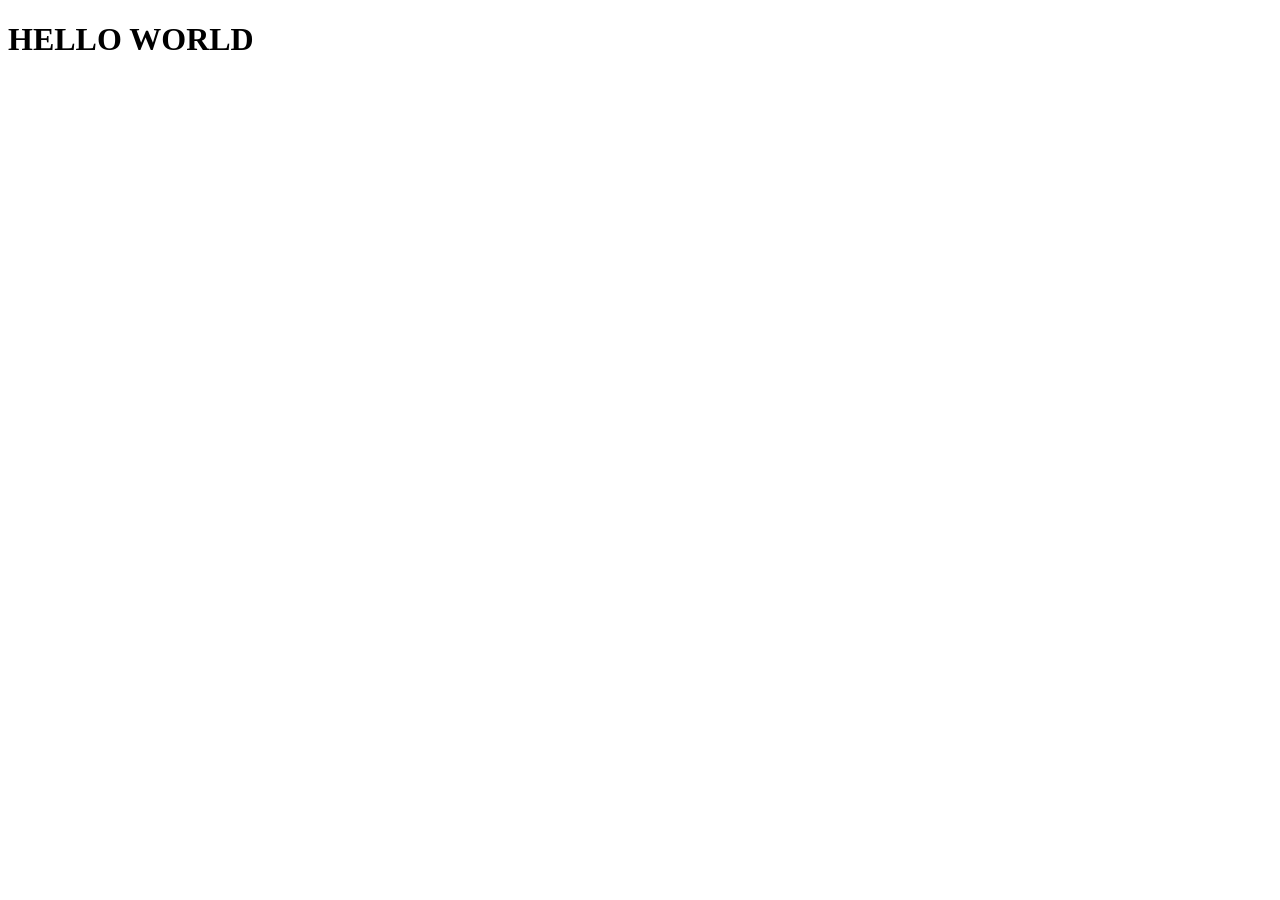
==== index.html @ 08cdd084 "Ajout de index.html" ====
<!DOCTYPE html>
<html lang="en">
<head>
    <meta charset="UTF-8">
    <meta http-equiv="X-UA-Compatible" content="IE=edge">
    <meta name="viewport" content="width=device-width, initial-scale=1.0">
    <title>Projet web-1</title>
</head>
<body>
    <h1>HELLO WORLD</h1>
</body>
</html>
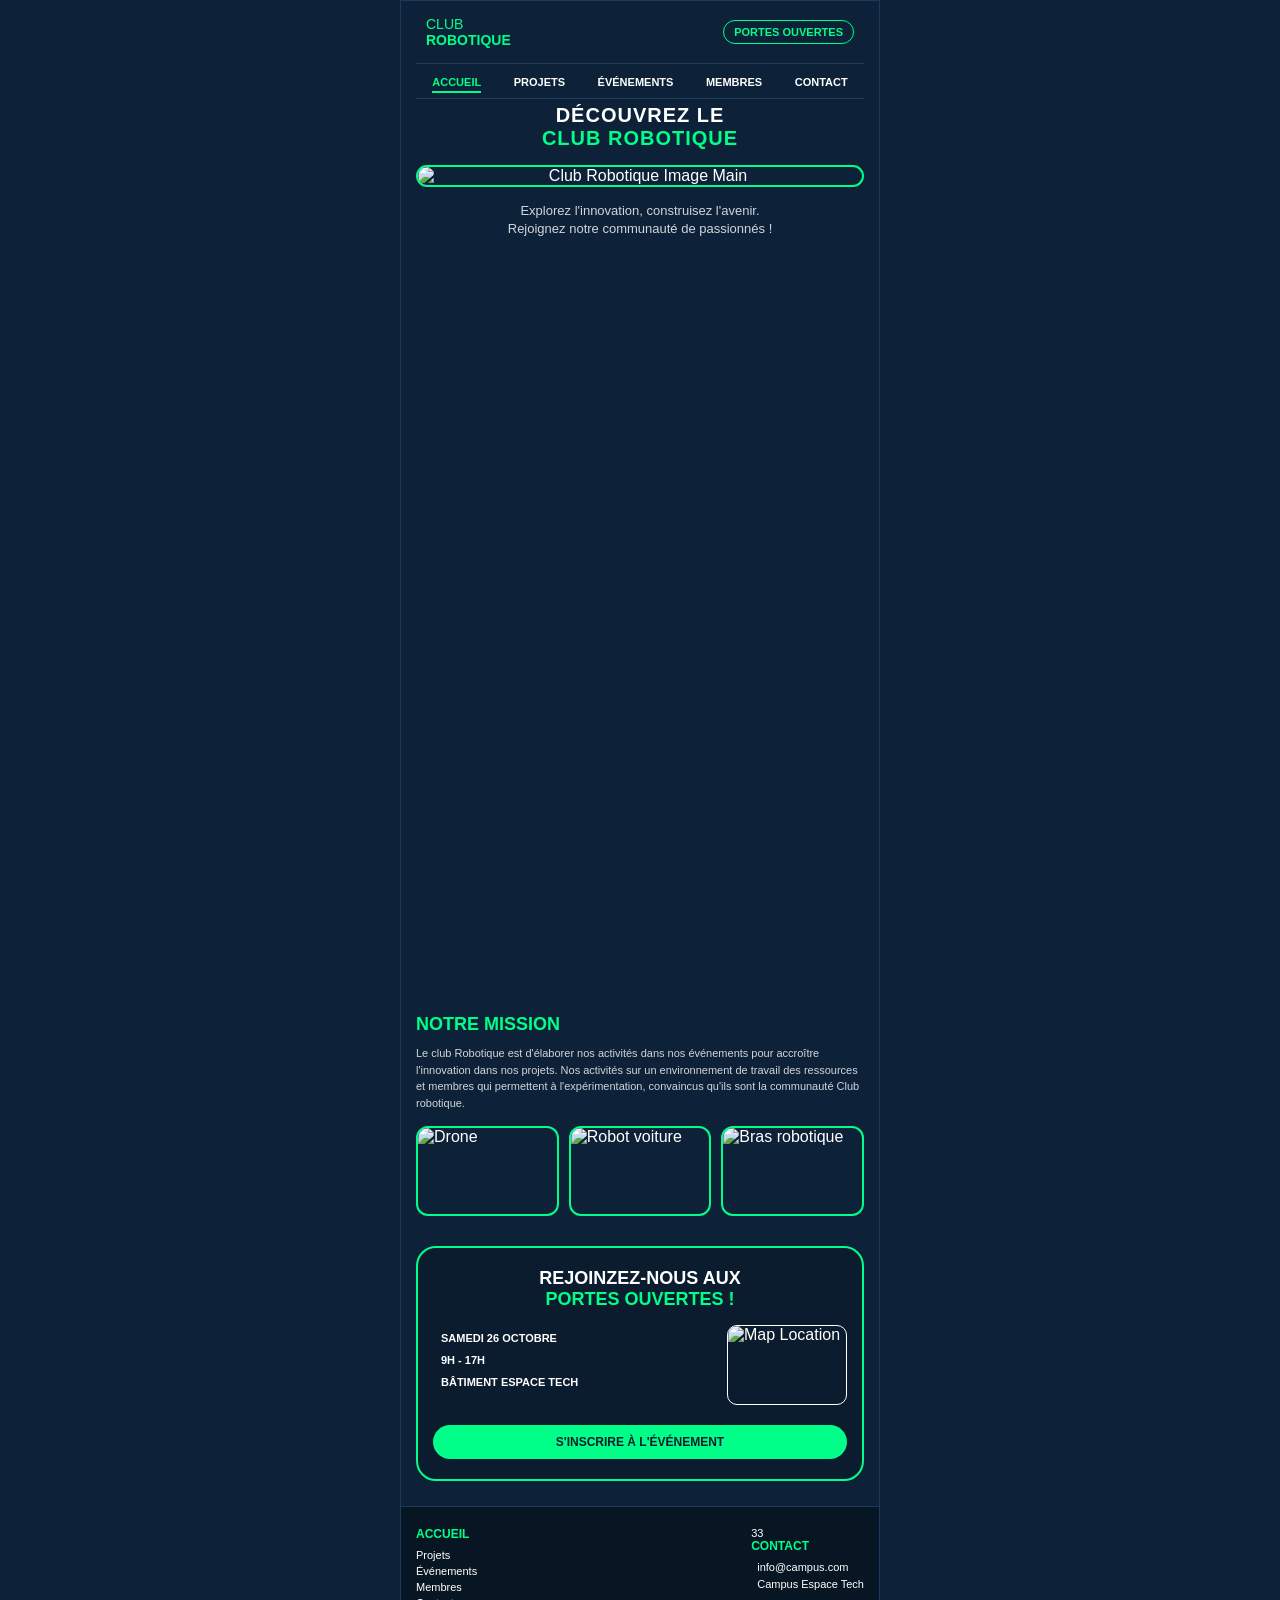
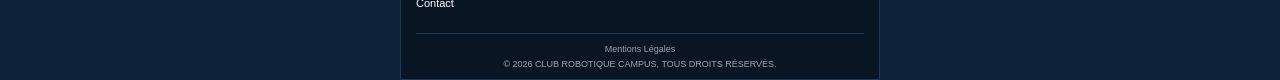
==== commit f5468d20: "mis a jour" ====
--- a/index.html
+++ b/index.html
@@ -1,12 +1,120 @@
 <!DOCTYPE html>
-<html lang="en">
+<html lang="fr">
 <head>
     <meta charset="UTF-8">
-    <meta http-equiv="X-UA-Compatible" content="IE=edge">
     <meta name="viewport" content="width=device-width, initial-scale=1.0">
-    <title>Projet web-1</title>
+    <title>Club Robotique</title>
+    <link rel="stylesheet" href="style.css">
+    <!-- Icones FontAwesome pour les icones -->
+    <link rel="stylesheet" href="style.css">
 </head>
 <body>
-    <h1>HELLO WORLD</h1>
+
+    <!-- Header / Navbar -->
+    <header>
+        <div class="top-bar">
+            <div class="logo">
+                <i class="fa-solid fa-gear"></i>
+                <span>CLUB<br><strong>ROBOTIQUE</strong></span>
+            </div>
+            <div class="top-actions">
+                <a href="#" class="btn-outline">PORTES OUVERTES</a>
+                <div class="menu-icon"><i class="fa-solid fa-bars"></i></div>
+            </div>
+        </div>
+        <nav class="navbar">
+            <ul>
+                <li><a href="#" class="active">ACCUEIL</a></li>
+                <li><a href="#">PROJETS</a></li>
+                <li><a href="#">ÉVÉNEMENTS</a></li>
+                <li><a href="#">MEMBRES</a></li>
+                <li><a href="#">CONTACT</a></li>
+            </ul>
+        </nav>
+    </header>
+
+    <!-- Hero Section -->
+    <section class="hero">
+        <h1>DÉCOUVREZ LE<br><span class="green-text">CLUB ROBOTIQUE</span></h1>
+        <div class="main-img-container">
+            <img src="https://images.unsplash.com/photo-1581092160607-ee22621dd758?auto=format&fit=crop&w=600&q=80" alt="Club Robotique Image Main">
+        </div>
+        <p class="hero-desc">
+            Explorez l'innovation, construisez l'avenir.<br>
+            Rejoignez notre communauté de passionnés !
+        </p>
+    </section>
+
+    <!-- Mission Section -->
+    <section class="mission">
+        <h2>NOTRE MISSION</h2>
+        <p>
+            Le club Robotique est d'élaborer nos activités dans nos événements pour 
+            accroître l'innovation dans nos projets. Nos activités sur un environnement de travail des 
+            ressources et membres qui permettent à l'expérimentation, 
+            convaincus qu'ils sont la communauté Club robotique.
+        </p>
+        <div class="cards-grid">
+            <div class="card">
+                <img src="https://images.unsplash.com/photo-1527977966376-1c8408f9f108?auto=format&fit=crop&w=300&q=80" alt="Drone">
+            </div>
+            <div class="card">
+                <img src="https://images.unsplash.com/photo-1485827404703-89b55fcc595e?auto=format&fit=crop&w=300&q=80" alt="Robot voiture">
+            </div>
+            <div class="card">
+                <img src="https://images.unsplash.com/photo-1618005182384-a83a8bd57fbe?auto=format&fit=crop&w=300&q=80" alt="Bras robotique">
+            </div>
+        </div>
+    </section>
+
+    <!-- Event Card Section -->
+    <section class="event-section">
+        <div class="event-box">
+            <h2>REJOINZEZ-NOUS AUX<br><span class="green-text">PORTES OUVERTES !</span></h2>
+            <div class="event-details">
+                <div class="info-list">
+                    <p><i class="fa-regular fa-calendar-days"></i> <strong>SAMEDI 26 OCTOBRE</strong></p>
+                    <p><i class="fa-regular fa-clock"></i> <strong>9H - 17H</strong></p>
+                    <p><i class="fa-solid fa-location-dot"></i> <strong>BÂTIMENT ESPACE TECH</strong></p>
+                </div>
+                <div class="map-container">
+                    <img src="https://via.placeholder.com/150x100/e0e0e0/000000?text=Map+Location" alt="Map Location">
+                </div>
+            </div>
+            <a href="#" class="btn-green">S'INSCRIRE À L'ÉVÉNEMENT</a>
+        </div>
+    </section>
+
+    <!-- Footer -->
+    <footer>
+        <div class="footer-columns">
+            <div class="footer-col">
+                <h3>ACCUEIL</h3>
+                <ul>
+                    <li><a href="#">Projets</a></li>
+                    <li><a href="#">Événements</a></li>
+                    <li><a href="#">Membres</a></li>
+                    <li><a href="#">Contact</a></li>
+                </ul>
+            </div>
+            <div class="footer-col social-col">
+                <div class="social-icons">
+                    <a href="#"><i class="fa-brands fa-facebook"></i></a>
+                    <a href="#"><i class="fa-brands fa-instagram"></i></a>
+                    <a href="#"><i class="fa-brands fa-linkedin"></i></a>
+                </div>
+            </div>
+            <div class="footer-col contact-col">
+                33<h3>CONTACT</h3>
+                <p><i class="fa-regular fa-envelope"></i> info@campus.com</p>
+                <p><i class="fa-solid fa-location-dot"></i> Campus Espace Tech</p>
+            </div>
+        </div>
+        <div class="footer-bottom">
+            <a href="#">Mentions Légales</a>
+            <p>© 2026 CLUB ROBOTIQUE CAMPUS, TOUS DROITS RÉSERVÉS.</p>
+        </div>
+    </footer>
+
 </body>
 </html>
--- a/style.css
+++ b/style.css
@@ -0,0 +1,352 @@
+/* Reset CSS */
+* {
+    margin: 0;
+    padding: 0;
+    box-sizing: border-box;
+    font-family: 'Segoe UI', Tahoma, Geneva, Verdana, sans-serif;
+}
+
+body {
+    background-color: #0d2238;
+    color: #ffffff;
+    max-width: 480px; /* Layout khas bel mobile kima taswira */
+    margin: 0 auto;
+    border: 1px solid #1a3a5c;
+}
+
+/* Couleurs principales */
+.green-text {
+    color: #00ff88;
+}
+
+/* Header */
+header {
+    padding: 15px 15px 5px 15px;
+    background-color: #0d2238;
+}
+
+.top-bar {
+    display: flex;
+    justify-content: space-between;
+    align-items: center;
+}
+
+.logo {
+    display: flex;
+    align-items: center;
+    gap: 10px;
+    font-size: 14px;
+    color: #00ff88;
+}
+
+.logo i {
+    font-size: 28px;
+}
+
+.top-actions {
+    display: flex;
+    align-items: center;
+    gap: 10px;
+}
+
+.btn-outline {
+    border: 1.5px solid #00ff88;
+    color: #00ff88;
+    padding: 5px 10px;
+    border-radius: 15px;
+    text-decoration: none;
+    font-size: 11px;
+    font-weight: bold;
+}
+
+.menu-icon {
+    font-size: 22px;
+    color: #ffffff;
+}
+
+/* Navbar */
+.navbar {
+    margin-top: 15px;
+    border-top: 1px solid #1c3e60;
+    border-bottom: 1px solid #1c3e60;
+    padding: 8px 0;
+}
+
+.navbar ul {
+    display: flex;
+    justify-content: space-around;
+    list-style: none;
+}
+
+.navbar a {
+    color: #ffffff;
+    text-decoration: none;
+    font-size: 11px;
+    font-weight: 600;
+}
+
+.navbar a.active {
+    color: #00ff88;
+    border-bottom: 2px solid #00ff88;
+    padding-bottom: 3px;
+}
+
+/* Hero Section */
+.hero {
+    text-align: center;
+    padding: 20px 15px;
+}
+
+.hero h1 {
+    font-size: 20px;
+    letter-spacing: 1px;
+    margin-bottom: 15px;
+}
+
+.main-img-container {
+    border: 2px solid #00ff88;
+    border-radius: 15px;
+    overflow: hidden;
+    margin-bottom: 15px;
+}
+
+.main-img-container img {
+    width: 100%;
+    display: block;
+}
+
+.hero-desc {
+    font-size: 13px;
+    color: #d1d5db;
+    line-height: 1.4;
+}
+
+/* Mission Section */
+.mission {
+    padding: 10px 15px 20px 15px;
+}
+
+.mission h2 {
+    color: #00ff88;
+    font-size: 18px;
+    margin-bottom: 10px;
+}
+
+.mission p {
+    font-size: 11px;
+    color: #d1d5db;
+    line-height: 1.5;
+    margin-bottom: 15px;
+}
+
+.cards-grid {
+    display: flex;
+    gap: 10px;
+    justify-content: space-between;
+}
+
+.card {
+    flex: 1;
+    border: 2px solid #00ff88;
+    border-radius: 12px;
+    overflow: hidden;
+    height: 90px;
+}
+
+.card img {
+    width: 100%;
+    height: 100%;
+    object-fit: cover;
+}
+
+/* Event Section */
+.event-section {
+    padding: 10px 15px 25px 15px;
+}
+
+.event-box {
+    border: 2px solid #00ff88;
+    border-radius: 20px;
+    padding: 20px 15px;
+    text-align: center;
+    background-color: #0a1c2e;
+}
+
+.event-box h2 {
+    font-size: 18px;
+    margin-bottom: 15px;
+}
+
+.event-details {
+    display: flex;
+    justify-content: space-between;
+    align-items: center;
+    text-align: left;
+    margin-bottom: 20px;
+}
+
+.info-list p {
+    font-size: 11px;
+    margin-bottom: 10px;
+    display: flex;
+    align-items: center;
+    gap: 8px;
+}
+
+.info-list i {
+    color: #00ff88;
+    font-size: 14px;
+}
+
+.map-container {
+    width: 120px;
+    height: 80px;
+    border-radius: 10px;
+    overflow: hidden;
+    border: 1px solid #ffffff;
+}
+
+.map-container img {
+    width: 100%;
+    height: 100%;
+    object-fit: cover;
+}
+
+.btn-green {
+    display: inline-block;
+    background-color: #00ff88;
+    color: #0a1c2e;
+    font-weight: bold;
+    padding: 10px 20px;
+    border-radius: 20px;
+    text-decoration: none;
+    font-size: 12px;
+    width: 100%;
+}
+
+/* Footer */
+footer {
+    background-color: #081624;
+    padding: 20px 15px 10px 15px;
+    border-top: 1px solid #1a3a5c;
+}
+
+.footer-columns {
+    display: flex;
+    justify-content: space-between;
+    font-size: 11px;
+    margin-bottom: 20px;
+}
+
+.footer-col h3 {
+    color: #00ff88;
+    font-size: 12px;
+    margin-bottom: 8px;
+}
+
+.footer-col ul {
+    list-style: none;
+}
+
+.footer-col ul li {
+    margin-bottom: 4px;
+}
+
+.footer-col a {
+    color: #ffffff;
+    text-decoration: none;
+}
+
+.social-icons {
+    display: flex;
+    gap: 10px;
+    font-size: 18px;
+}
+
+.social-icons a {
+    color: #00ff88;
+}
+
+.contact-col p {
+    margin-bottom: 5px;
+    display: flex;
+    align-items: center;
+    gap: 6px;
+}
+
+.contact-col i {
+    color: #00ff88;
+}
+
+.footer-bottom {
+    text-align: center;
+    font-size: 9px;
+    color: #9ca3af;
+    border-top: 1px solid #1a3a5c;
+    padding-top: 10px;
+}
+
+.footer-bottom a {
+    color: #9ca3af;
+    text-decoration: none;
+    display: block;
+    margin-bottom: 5px;
+}
+@media (max-width: 768px) {
+    body { 
+        font-size: 14px; 
+    }
+}
+@media print {
+    .menu, .btn-nav { 
+        display: none; 
+    }
+}
+@media (min-resolution: 2dppx) {
+    .hero {
+        background-image: url('pexels-eberhardgross-534164.jpg');
+    }
+}
+@media (pointer: coarse) {
+    button {
+      padding: 15px 25px; /* Zone d'appui plus large pour les doigts */
+    }
+  }
+  @media (prefers-color-scheme: dark) {
+    body { background-color: #121212; color: #ffffff; }
+  }
+  h1 {
+    font-size: clamp(1.5rem, 4vw, 3rem);
+  }
+  .hero {
+    min-height: 100dvh;
+    padding-top: env(safe-area-inset-top);
+  }
+  .colonne {
+    float: left;
+    width: 33.33%;
+  }
+  .parent::after {
+    content: "";
+    clear: both;
+    display: table;
+  }
+  .conteneur-flex {
+    display: flex;
+    justify-content: space-between;
+    align-items: center;
+    gap: 16px;
+  }
+  
+  .element {
+    flex: 1;
+  }
+  grille-principale {
+    display: grid;
+    grid-template-columns: repeat(3, 1fr);
+    gap: 20px;
+  }
+  
+  .zone-special {
+    grid-column: span 2;
+  }
--- a/style.css
+++ b/style.css
@@ -0,0 +1,352 @@
+/* Reset CSS */
+* {
+    margin: 0;
+    padding: 0;
+    box-sizing: border-box;
+    font-family: 'Segoe UI', Tahoma, Geneva, Verdana, sans-serif;
+}
+
+body {
+    background-color: #0d2238;
+    color: #ffffff;
+    max-width: 480px; /* Layout khas bel mobile kima taswira */
+    margin: 0 auto;
+    border: 1px solid #1a3a5c;
+}
+
+/* Couleurs principales */
+.green-text {
+    color: #00ff88;
+}
+
+/* Header */
+header {
+    padding: 15px 15px 5px 15px;
+    background-color: #0d2238;
+}
+
+.top-bar {
+    display: flex;
+    justify-content: space-between;
+    align-items: center;
+}
+
+.logo {
+    display: flex;
+    align-items: center;
+    gap: 10px;
+    font-size: 14px;
+    color: #00ff88;
+}
+
+.logo i {
+    font-size: 28px;
+}
+
+.top-actions {
+    display: flex;
+    align-items: center;
+    gap: 10px;
+}
+
+.btn-outline {
+    border: 1.5px solid #00ff88;
+    color: #00ff88;
+    padding: 5px 10px;
+    border-radius: 15px;
+    text-decoration: none;
+    font-size: 11px;
+    font-weight: bold;
+}
+
+.menu-icon {
+    font-size: 22px;
+    color: #ffffff;
+}
+
+/* Navbar */
+.navbar {
+    margin-top: 15px;
+    border-top: 1px solid #1c3e60;
+    border-bottom: 1px solid #1c3e60;
+    padding: 8px 0;
+}
+
+.navbar ul {
+    display: flex;
+    justify-content: space-around;
+    list-style: none;
+}
+
+.navbar a {
+    color: #ffffff;
+    text-decoration: none;
+    font-size: 11px;
+    font-weight: 600;
+}
+
+.navbar a.active {
+    color: #00ff88;
+    border-bottom: 2px solid #00ff88;
+    padding-bottom: 3px;
+}
+
+/* Hero Section */
+.hero {
+    text-align: center;
+    padding: 20px 15px;
+}
+
+.hero h1 {
+    font-size: 20px;
+    letter-spacing: 1px;
+    margin-bottom: 15px;
+}
+
+.main-img-container {
+    border: 2px solid #00ff88;
+    border-radius: 15px;
+    overflow: hidden;
+    margin-bottom: 15px;
+}
+
+.main-img-container img {
+    width: 100%;
+    display: block;
+}
+
+.hero-desc {
+    font-size: 13px;
+    color: #d1d5db;
+    line-height: 1.4;
+}
+
+/* Mission Section */
+.mission {
+    padding: 10px 15px 20px 15px;
+}
+
+.mission h2 {
+    color: #00ff88;
+    font-size: 18px;
+    margin-bottom: 10px;
+}
+
+.mission p {
+    font-size: 11px;
+    color: #d1d5db;
+    line-height: 1.5;
+    margin-bottom: 15px;
+}
+
+.cards-grid {
+    display: flex;
+    gap: 10px;
+    justify-content: space-between;
+}
+
+.card {
+    flex: 1;
+    border: 2px solid #00ff88;
+    border-radius: 12px;
+    overflow: hidden;
+    height: 90px;
+}
+
+.card img {
+    width: 100%;
+    height: 100%;
+    object-fit: cover;
+}
+
+/* Event Section */
+.event-section {
+    padding: 10px 15px 25px 15px;
+}
+
+.event-box {
+    border: 2px solid #00ff88;
+    border-radius: 20px;
+    padding: 20px 15px;
+    text-align: center;
+    background-color: #0a1c2e;
+}
+
+.event-box h2 {
+    font-size: 18px;
+    margin-bottom: 15px;
+}
+
+.event-details {
+    display: flex;
+    justify-content: space-between;
+    align-items: center;
+    text-align: left;
+    margin-bottom: 20px;
+}
+
+.info-list p {
+    font-size: 11px;
+    margin-bottom: 10px;
+    display: flex;
+    align-items: center;
+    gap: 8px;
+}
+
+.info-list i {
+    color: #00ff88;
+    font-size: 14px;
+}
+
+.map-container {
+    width: 120px;
+    height: 80px;
+    border-radius: 10px;
+    overflow: hidden;
+    border: 1px solid #ffffff;
+}
+
+.map-container img {
+    width: 100%;
+    height: 100%;
+    object-fit: cover;
+}
+
+.btn-green {
+    display: inline-block;
+    background-color: #00ff88;
+    color: #0a1c2e;
+    font-weight: bold;
+    padding: 10px 20px;
+    border-radius: 20px;
+    text-decoration: none;
+    font-size: 12px;
+    width: 100%;
+}
+
+/* Footer */
+footer {
+    background-color: #081624;
+    padding: 20px 15px 10px 15px;
+    border-top: 1px solid #1a3a5c;
+}
+
+.footer-columns {
+    display: flex;
+    justify-content: space-between;
+    font-size: 11px;
+    margin-bottom: 20px;
+}
+
+.footer-col h3 {
+    color: #00ff88;
+    font-size: 12px;
+    margin-bottom: 8px;
+}
+
+.footer-col ul {
+    list-style: none;
+}
+
+.footer-col ul li {
+    margin-bottom: 4px;
+}
+
+.footer-col a {
+    color: #ffffff;
+    text-decoration: none;
+}
+
+.social-icons {
+    display: flex;
+    gap: 10px;
+    font-size: 18px;
+}
+
+.social-icons a {
+    color: #00ff88;
+}
+
+.contact-col p {
+    margin-bottom: 5px;
+    display: flex;
+    align-items: center;
+    gap: 6px;
+}
+
+.contact-col i {
+    color: #00ff88;
+}
+
+.footer-bottom {
+    text-align: center;
+    font-size: 9px;
+    color: #9ca3af;
+    border-top: 1px solid #1a3a5c;
+    padding-top: 10px;
+}
+
+.footer-bottom a {
+    color: #9ca3af;
+    text-decoration: none;
+    display: block;
+    margin-bottom: 5px;
+}
+@media (max-width: 768px) {
+    body { 
+        font-size: 14px; 
+    }
+}
+@media print {
+    .menu, .btn-nav { 
+        display: none; 
+    }
+}
+@media (min-resolution: 2dppx) {
+    .hero {
+        background-image: url('pexels-eberhardgross-534164.jpg');
+    }
+}
+@media (pointer: coarse) {
+    button {
+      padding: 15px 25px; /* Zone d'appui plus large pour les doigts */
+    }
+  }
+  @media (prefers-color-scheme: dark) {
+    body { background-color: #121212; color: #ffffff; }
+  }
+  h1 {
+    font-size: clamp(1.5rem, 4vw, 3rem);
+  }
+  .hero {
+    min-height: 100dvh;
+    padding-top: env(safe-area-inset-top);
+  }
+  .colonne {
+    float: left;
+    width: 33.33%;
+  }
+  .parent::after {
+    content: "";
+    clear: both;
+    display: table;
+  }
+  .conteneur-flex {
+    display: flex;
+    justify-content: space-between;
+    align-items: center;
+    gap: 16px;
+  }
+  
+  .element {
+    flex: 1;
+  }
+  grille-principale {
+    display: grid;
+    grid-template-columns: repeat(3, 1fr);
+    gap: 20px;
+  }
+  
+  .zone-special {
+    grid-column: span 2;
+  }
